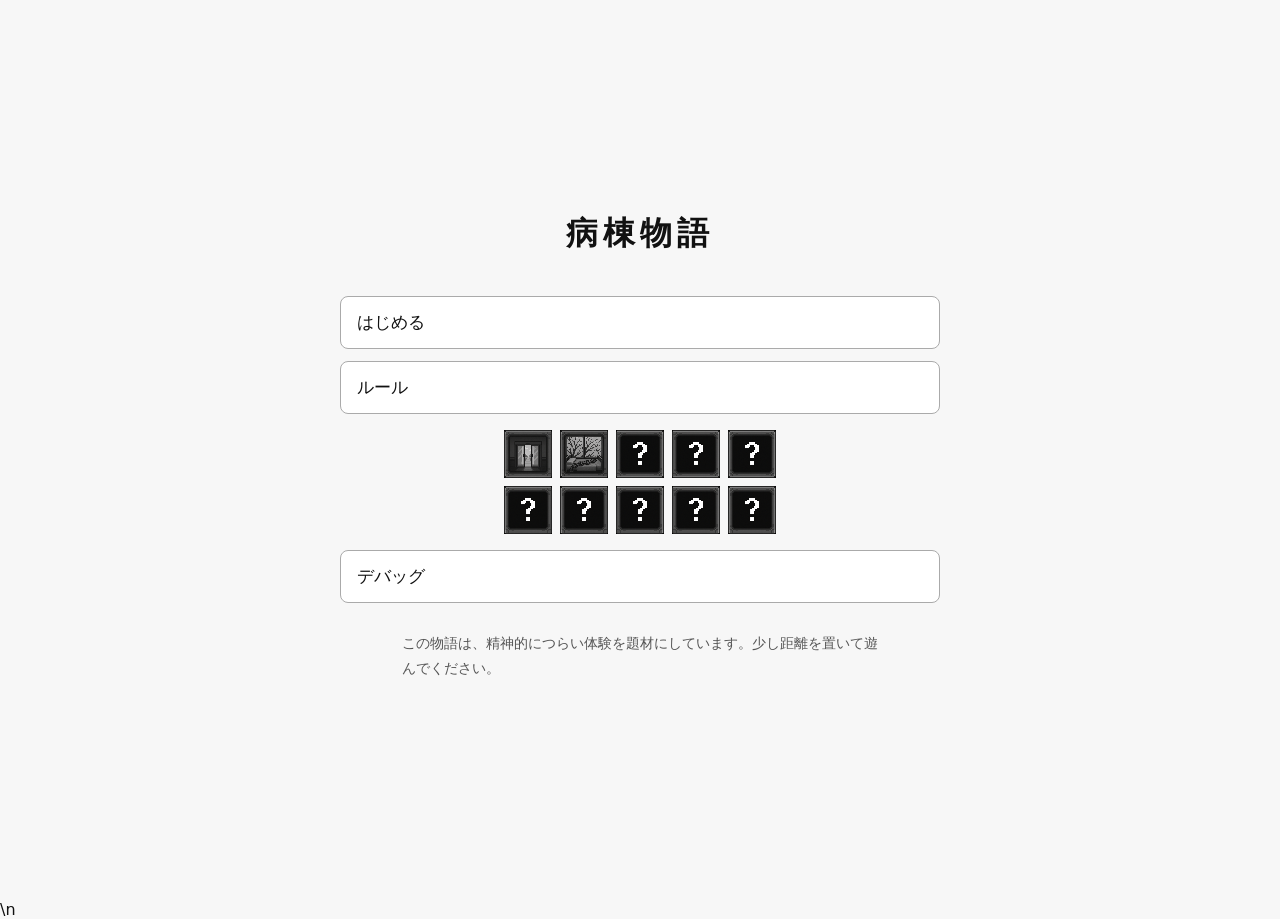
==== index.html @ e6d1bdb2 "スタッフロール" ====
<!DOCTYPE html>
<html lang="ja">
<head>
  <meta charset="UTF-8" />
  <meta name="viewport" content="width=device-width, initial-scale=1.0" />
  <meta http-equiv="Cache-Control" content="no-store" />
  <meta http-equiv="Pragma" content="no-cache" />
  <meta http-equiv="Expires" content="0" />
  <title>病棟物語</title>
  <link rel="stylesheet" href="style.css?v=20260718-1" />
</head>
<body>
  <main id="game">
    <div id="trial-clock" hidden aria-label="試験時間"></div>
    <h1 id="title">病棟物語</h1>
    <div id="text"></div>
    <div id="choices"></div>
    <p id="content-warning" hidden></p>
    <pre id="save-inspector" hidden></pre>
  </main>
  <div id="footwork-cue" class="footwork-cue" hidden aria-live="assertive"></div>
  <div id="footwork-decoy" class="footwork-decoy" hidden aria-hidden="true"></div>
  <div id="rule-popup" aria-live="polite"></div>

  <script src="texts.js?v=20260717-4"></script>
  <script src="script.js?v=20260718-1"></script>
  <script src="debug-dialogue.js?v=20260717-3"></script>\n  <script src="debug-staff-roll.js?v=20260718-3"></script>
</body>
</html>
---- style.css ----
body {
  margin: 0;
  background: #f7f7f7;
  color: #111;
  font-family: system-ui, sans-serif;
}

#game {
  max-width: 640px;
  min-height: 100vh;
  margin: 0 auto;
  padding: 32px 20px;
  box-sizing: border-box;
}

#title {
  margin-top: 20vh;
  text-align: center;
  font-size: 32px;
  letter-spacing: 0.15em;
}

#text {
  margin-top: 40px;
  white-space: pre-line;
  line-height: 1.9;
  font-size: 18px;
}

#text.is-skippable {
  cursor: pointer;
  touch-action: manipulation;
}

body.debug-dialogue-viewer #title {
  margin-top: 4vh;
  font-size: 26px;
}

body.debug-dialogue-viewer #text {
  white-space: pre-wrap;
  overflow-wrap: anywhere;
}

#choices {
  margin-top: 32px;
  display: flex;
  flex-direction: column;
  gap: 12px;
}

#choices.footwork-grid {
  display: grid;
  grid-template-columns: repeat(2, minmax(0, 1fr));
}

#choices.footwork-grid > button:not(.footwork-direction) {
  grid-column: 1 / -1;
}

#achievement-shelf {
  display: grid;
  grid-template-columns: repeat(5, 48px);
  justify-content: center;
  gap: 8px;
  margin: 4px 0;
}

.achievement-icon {
  display: block;
  width: 48px;
  height: 48px;
  image-rendering: pixelated;
  image-rendering: crisp-edges;
}

@media (max-width: 360px) {
  #achievement-shelf {
    grid-template-columns: repeat(5, 40px);
    gap: 6px;
  }

  .achievement-icon {
    width: 40px;
    height: 40px;
  }
}

#content-warning {
  width: min(100%, 34em);
  margin: 28px auto 0;
  color: #555;
  font-size: 14px;
  line-height: 1.8;
  text-align: left;
}

#content-warning[hidden] {
  display: none;
}

#save-inspector {
  box-sizing: border-box;
  width: 100%;
  margin: 24px 0 0;
  padding: 10px 12px;
  overflow-wrap: anywhere;
  white-space: pre-wrap;
  color: #444;
  background: #f3f3f3;
  border: 1px solid #ccc;
  border-radius: 6px;
  font: 11px/1.55 ui-monospace, SFMono-Regular, Menlo, Consolas, monospace;
  text-align: left;
}

#save-inspector[hidden] {
  display: none;
}

#rule-popup {
  position: fixed;
  left: 50%;
  bottom: 24px;
  width: min(90vw, 420px);
  padding: 14px 16px;
  box-sizing: border-box;
  background: #111;
  color: #f7f7f7;
  border: 1px solid #555;
  border-radius: 8px;
  box-shadow: 0 10px 30px rgba(0, 0, 0, 0.25);
  line-height: 1.6;
  opacity: 0;
  pointer-events: none;
  transform: translate(-50%, 24px);
  transition: opacity 0.5s ease, transform 0.7s ease;
}

#rule-popup.show {
  opacity: 1;
  transform: translate(-50%, 0);
}

#rule-popup .popup-label {
  display: block;
  font-size: 12px;
  opacity: 0.75;
}

#rule-popup .popup-text {
  display: block;
  margin-top: 4px;
  font-size: 15px;
}

button {
  padding: 14px 16px;
  font-size: 17px;
  background: white;
  color: #111;
  border: 1px solid #aaa;
  border-radius: 8px;
  text-align: left;
}

input {
  box-sizing: border-box;
  width: 100%;
  padding: 14px 16px;
  font-size: 17px;
  background: white;
  color: #111;
  border: 1px solid #aaa;
  border-radius: 8px;
}

input:focus {
  outline: 2px solid #111;
  outline-offset: 2px;
}

button:active {
  background: #ddd;
}

button:disabled {
  color: #777;
  background: #eee;
  border-color: #ccc;
  cursor: wait;
}

button:disabled:active {
  background: #eee;
}

.dead {
  background: #050505;
  color: #eee;
}

.dead button {
  background: #111;
  color: #eee;
  border-color: #333;
}

.dead button:disabled {
  color: #777;
  background: #080808;
  border-color: #222;
}

.dead input {
  background: #111;
  color: #eee;
  border-color: #333;
}

#trial-clock {
  position: fixed;
  top: max(10px, env(safe-area-inset-top));
  right: max(12px, env(safe-area-inset-right));
  z-index: 20;
  padding: 4px 7px;
  border: 1px solid rgba(127, 127, 127, 0.3);
  border-radius: 6px;
  background: rgba(127, 127, 127, 0.08);
  color: inherit;
  font-size: 12px;
  line-height: 1.2;
  opacity: 0.58;
  pointer-events: none;
}

#trial-clock[hidden] {
  display: none;
}

.footwork-cue,
.footwork-decoy {
  position: fixed;
  z-index: 40;
  min-width: 4em;
  padding: 10px 14px;
  border: 2px solid currentColor;
  border-radius: 999px;
  background: rgba(247, 247, 247, 0.94);
  color: #111;
  font-size: clamp(20px, 6vw, 34px);
  font-weight: 800;
  line-height: 1;
  text-align: center;
  pointer-events: none;
  transform: translate(-50%, -50%);
}

.footwork-cue[hidden],
.footwork-decoy[hidden] {
  display: none;
}

.footwork-cue.cue-left-forward,
.footwork-decoy.cue-left-forward {
  top: 18%;
  left: 16%;
}

.footwork-cue.cue-right-forward,
.footwork-decoy.cue-right-forward {
  top: 18%;
  left: 84%;
}

.footwork-cue.cue-left-back,
.footwork-decoy.cue-left-back {
  top: var(--footwork-cue-top, 68%);
  left: 16%;
}

.footwork-cue.cue-right-back,
.footwork-decoy.cue-right-back {
  top: var(--footwork-cue-top, 68%);
  left: 84%;
}

.footwork-cue.cue-center,
.footwork-decoy.cue-center {
  top: 48%;
  left: 50%;
}

.footwork-decoy {
  z-index: 39;
  opacity: 0.9;
}

.dead .footwork-cue,
.dead .footwork-decoy {
  background: rgba(17, 17, 17, 0.94);
  color: #eee;
}


/* DEBUG専用: 病院内から退院していく主人公を見るASCII背景試作。 */
body.debug-staff-roll {
  background: #050505;
  color: #e8e8e8;
}

body.debug-staff-roll #game {
  max-width: 720px;
  padding: 16px 10px 28px;
}

body.debug-staff-roll #title {
  margin: 3vh 0 0;
  font-size: 20px;
  letter-spacing: 0.08em;
}

body.debug-staff-roll #text {
  margin-top: 14px;
  white-space: normal;
}

#debug-staff-roll-stage {
  box-sizing: border-box;
  width: fit-content;
  max-width: 100%;
  margin: 0 auto;
  padding: 10px 8px;
  overflow: hidden;
  border: 1px solid #777;
  background: #090909;
  box-shadow: 0 0 28px rgba(255, 255, 255, 0.08);
  color: #eee;
  font: clamp(4.5px, 1.45vw, 8px)/1.05 ui-monospace, SFMono-Regular, Menlo, Consolas, monospace;
  letter-spacing: 0;
  white-space: pre;
  user-select: none;
}

body.debug-staff-roll #choices {
  width: min(100%, 420px);
  margin: 18px auto 0;
}
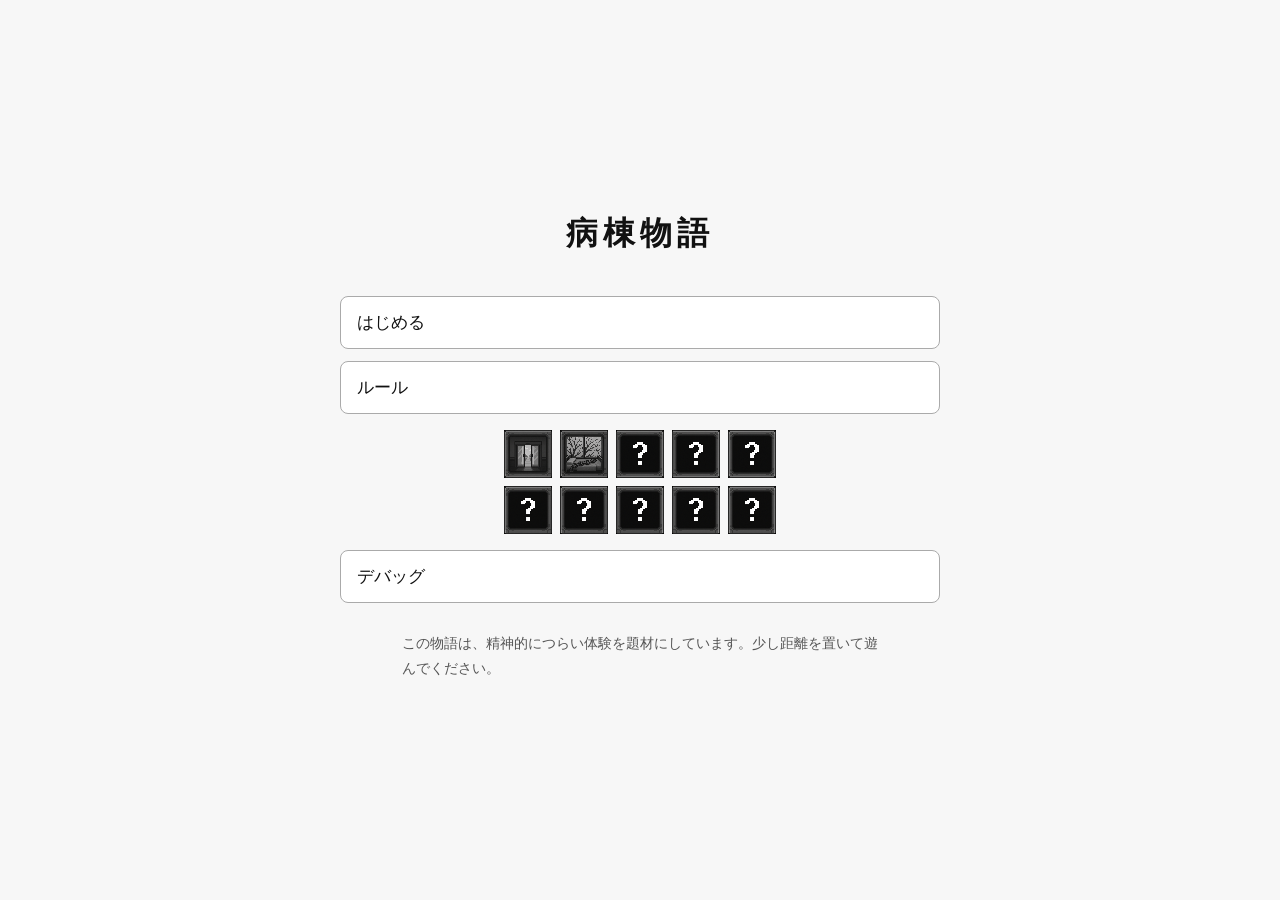
==== commit 40f5bc00: "スタッフロール" ====
--- a/index.html
+++ b/index.html
@@ -23,7 +23,8 @@
   <div id="rule-popup" aria-live="polite"></div>
 
   <script src="texts.js?v=20260717-4"></script>
-  <script src="script.js?v=20260718-1"></script>
-  <script src="debug-dialogue.js?v=20260717-3"></script>\n  <script src="debug-staff-roll.js?v=20260718-3"></script>
+  <script src="script.js?v=20260718-2"></script>
+  <script src="debug-dialogue.js?v=20260717-3"></script>
+  <script src="debug-staff-roll.js?v=20260718-6"></script>
 </body>
 </html>
